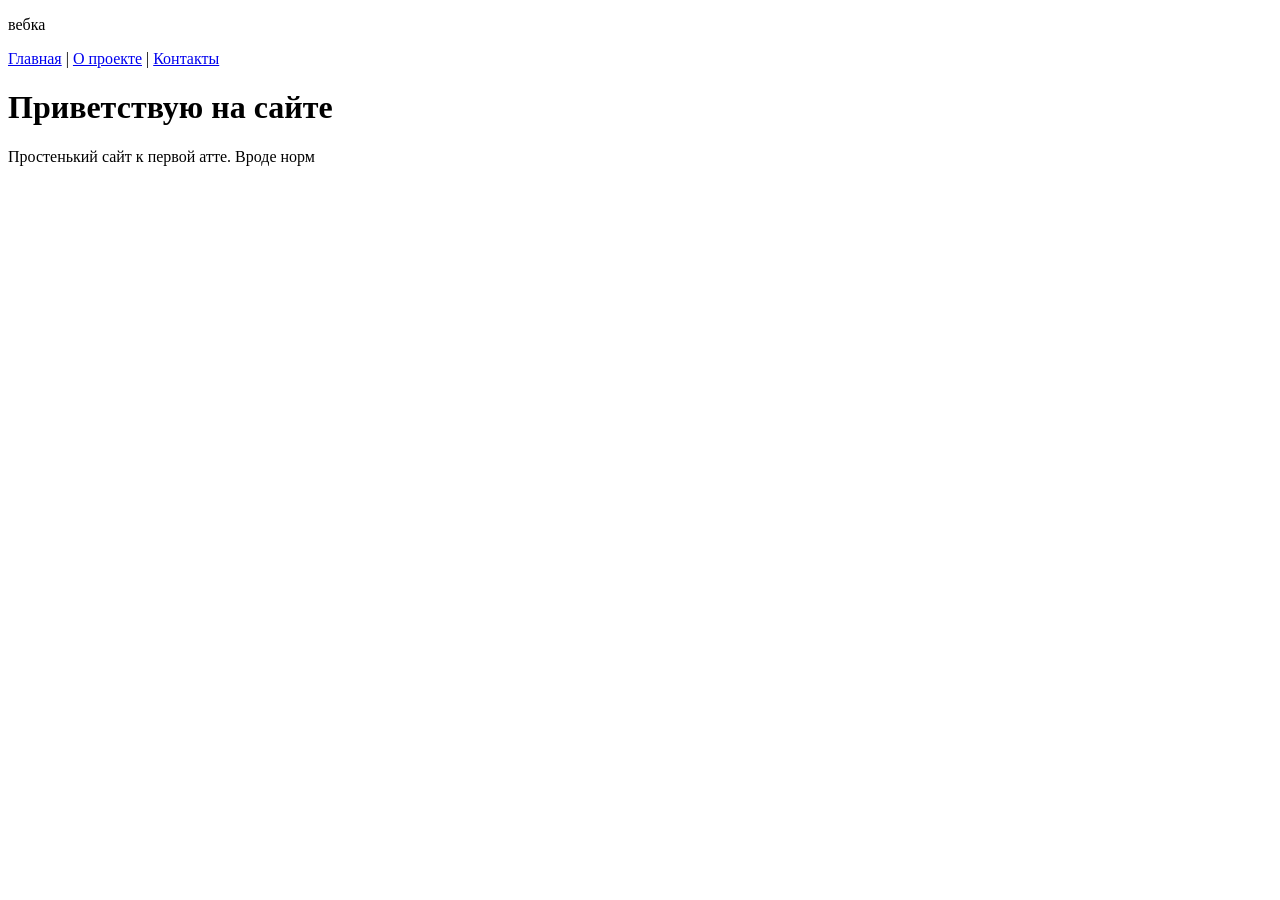
==== index.html @ 6b064131 "Add files via upload" ====
<!DOCTYPE html>
<html lang="ru">
<head>
    <meta charset="UTF-8">
    <title>Главная</title>
</head>
<body>
    <header>
        <p>вебка</p>
        <nav>
            <a href="index.html">Главная</a> | 
            <a href="about.html">О проекте</a> | 
            <a href="contacts.html">Контакты</a>
        </nav>
    </header>
    
    <main>
        <h1>Приветствую на сайте</h1>
        <p>Простенький сайт к первой атте. Вроде норм</p>
    </main>
</body>
</html>
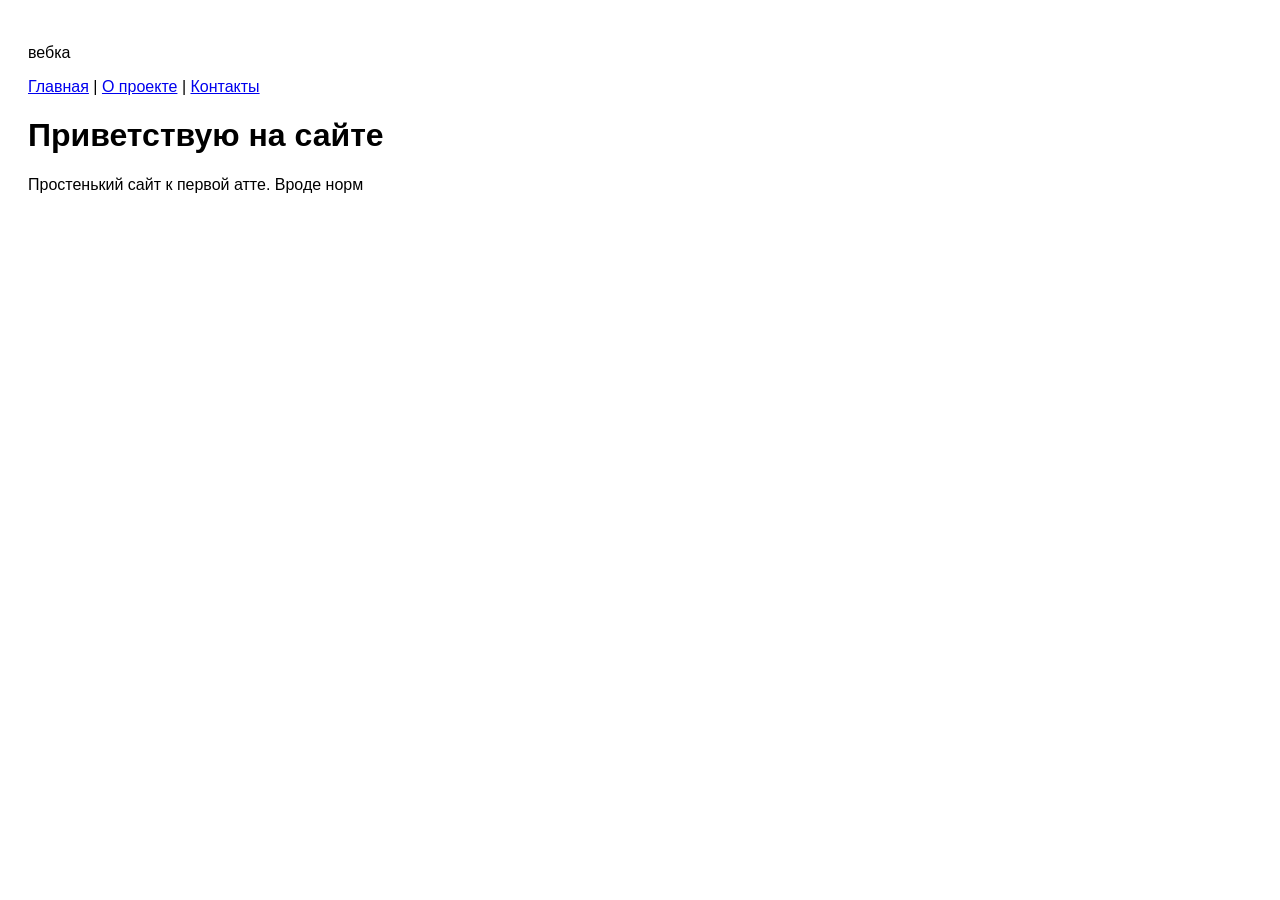
==== commit 6af46159: "Update index.html" ====
--- a/index.html
+++ b/index.html
@@ -3,14 +3,24 @@
 <head>
     <meta charset="UTF-8">
     <title>Главная</title>
+    <style>
+        body {
+            background-image: url('й.jpg');
+            background-size: cover;       
+            background-repeat: no-repeat; 
+            background-attachment: fixed; 
+            font-family: sans-serif;
+            padding: 20px;
+        }
+    </style>
 </head>
 <body>
     <header>
         <p>вебка</p>
         <nav>
             <a href="index.html">Главная</a> | 
-            <a href="about.html">О проекте</a> | 
-            <a href="contacts.html">Контакты</a>
+            <a href="2.html">О проекте</a> | 
+            <a href="ё.html">Контакты</a>
         </nav>
     </header>
     
@@ -19,4 +29,4 @@
         <p>Простенький сайт к первой атте. Вроде норм</p>
     </main>
 </body>
-</html>+</html>
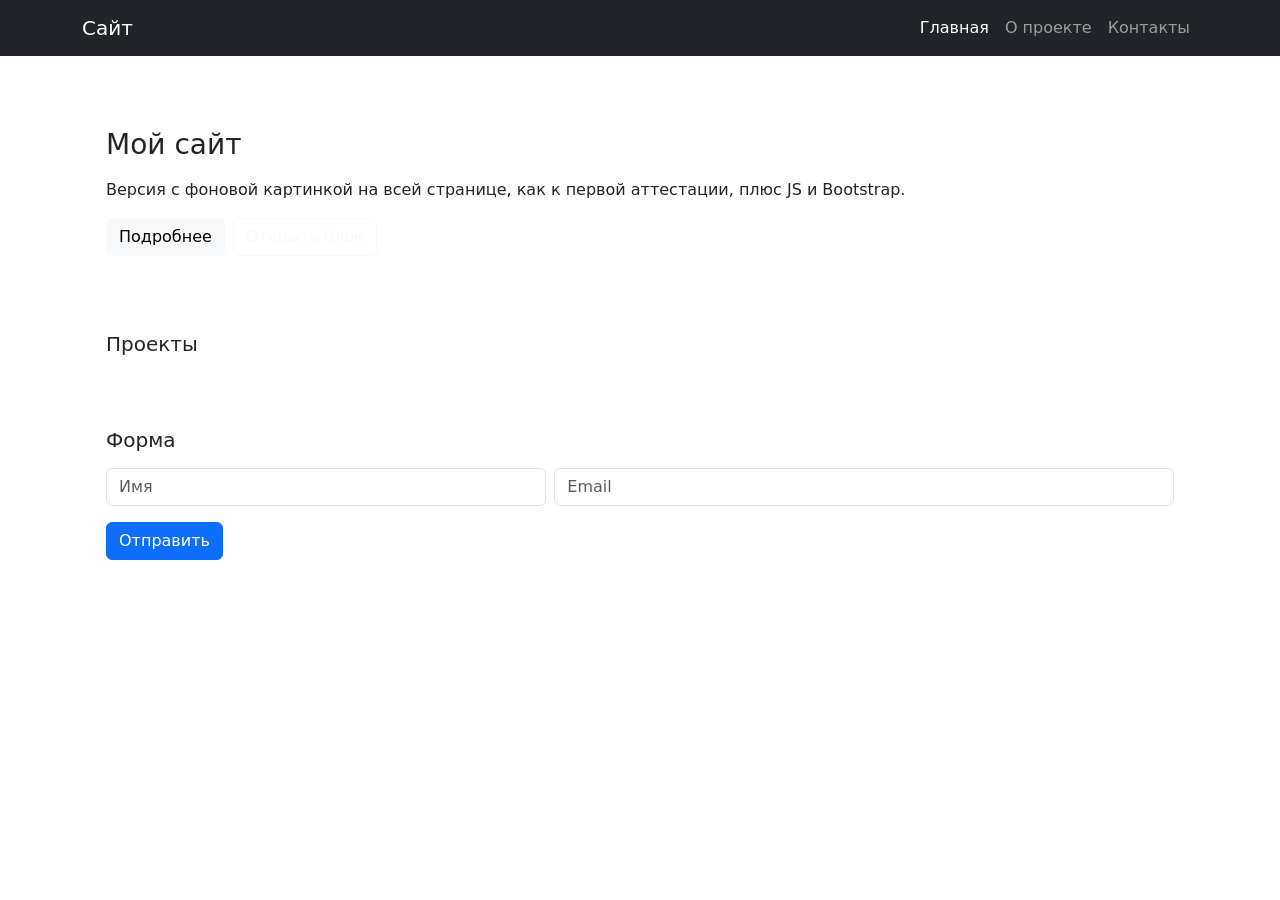
==== commit ba3b0d24: "Rename index_v3.html to index.html" ====
--- a/index.html
+++ b/index.html
@@ -1,32 +1,106 @@
 <!DOCTYPE html>
 <html lang="ru">
 <head>
-    <meta charset="UTF-8">
-    <title>Главная</title>
-    <style>
-        body {
-            background-image: url('й.jpg');
-            background-size: cover;       
-            background-repeat: no-repeat; 
-            background-attachment: fixed; 
-            font-family: sans-serif;
-            padding: 20px;
-        }
-    </style>
+  <meta charset="UTF-8" />
+  <meta name="viewport" content="width=device-width, initial-scale=1.0" />
+  <title>Главная — аттестация</title>
+  <link
+    href="https://cdn.jsdelivr.net/npm/bootstrap@5.3.3/dist/css/bootstrap.min.css"
+    rel="stylesheet"
+  />
+  <link rel="stylesheet" href="style.css" />
+  <script src="script.js" defer></script>
 </head>
-<body>
-    <header>
-        <p>вебка</p>
-        <nav>
-            <a href="index.html">Главная</a> | 
-            <a href="2.html">О проекте</a> | 
-            <a href="ё.html">Контакты</a>
-        </nav>
-    </header>
-    
-    <main>
-        <h1>Приветствую на сайте</h1>
-        <p>Простенький сайт к первой атте. Вроде норм</p>
-    </main>
+<body class="bg-page">
+  <nav class="navbar navbar-expand-lg navbar-dark bg-dark">
+    <div class="container">
+      <a class="navbar-brand" href="index.html">Сайт</a>
+      <button
+        class="navbar-toggler"
+        type="button"
+        data-bs-toggle="collapse"
+        data-bs-target="#navMenu"
+        aria-controls="navMenu"
+        aria-expanded="false"
+        aria-label="Меню"
+      >
+        <span class="navbar-toggler-icon"></span>
+      </button>
+      <div class="collapse navbar-collapse" id="navMenu">
+        <ul class="navbar-nav ms-auto">
+          <li class="nav-item"><a class="nav-link active" href="index.html">Главная</a></li>
+          <li class="nav-item"><a class="nav-link" href="about.html">О проекте</a></li>
+          <li class="nav-item"><a class="nav-link" href="contacts.html">Контакты</a></li>
+        </ul>
+      </div>
+    </div>
+  </nav>
+
+  <main class="container my-5">
+    <div class="box p-4 rounded mb-4">
+      <h1 class="h3 mb-3">Мой сайт</h1>
+      <p class="mb-3">
+        Версия с фоновой картинкой на всей странице, как к первой аттестации, плюс JS и Bootstrap.
+      </p>
+
+      <div class="d-flex gap-2 flex-wrap">
+        <button id="showMore" type="button" class="btn btn-light">Подробнее</button>
+        <button
+          type="button"
+          class="btn btn-outline-light"
+          data-bs-toggle="collapse"
+          data-bs-target="#infoCollapse"
+        >
+          Открыть блок
+        </button>
+      </div>
+
+      <p id="moreText" class="d-none mt-3 mb-1">
+        Дополнительный текст по клику на кнопку.
+      </p>
+      <div id="actionStatus" class="small text-warning mt-1" aria-live="polite"></div>
+
+      <div id="infoCollapse" class="collapse mt-3">
+        <div class="p-3 rounded bg-dark border border-secondary text-white small">
+          Компонент collapse из Bootstrap.
+        </div>
+      </div>
+    </div>
+
+    <div class="box p-4 rounded mb-4">
+      <h2 class="h5 mb-3">Проекты</h2>
+      <section id="projects" class="row g-3"></section>
+    </div>
+
+    <div class="box p-4 rounded">
+      <h2 class="h5 mb-3">Форма</h2>
+      <form id="contactForm" novalidate>
+        <div class="row g-2">
+          <div class="col-md-5">
+            <input
+              id="userName"
+              type="text"
+              class="form-control"
+              placeholder="Имя"
+              required
+            />
+          </div>
+          <div class="col-md-7">
+            <input
+              id="userEmail"
+              type="email"
+              class="form-control"
+              placeholder="Email"
+              required
+            />
+          </div>
+        </div>
+        <button type="submit" class="btn btn-primary mt-3">Отправить</button>
+        <div id="formFeedback" class="mt-2 small" aria-live="polite"></div>
+      </form>
+    </div>
+  </main>
+
+  <script src="https://cdn.jsdelivr.net/npm/bootstrap@5.3.3/dist/js/bootstrap.bundle.min.js"></script>
 </body>
 </html>
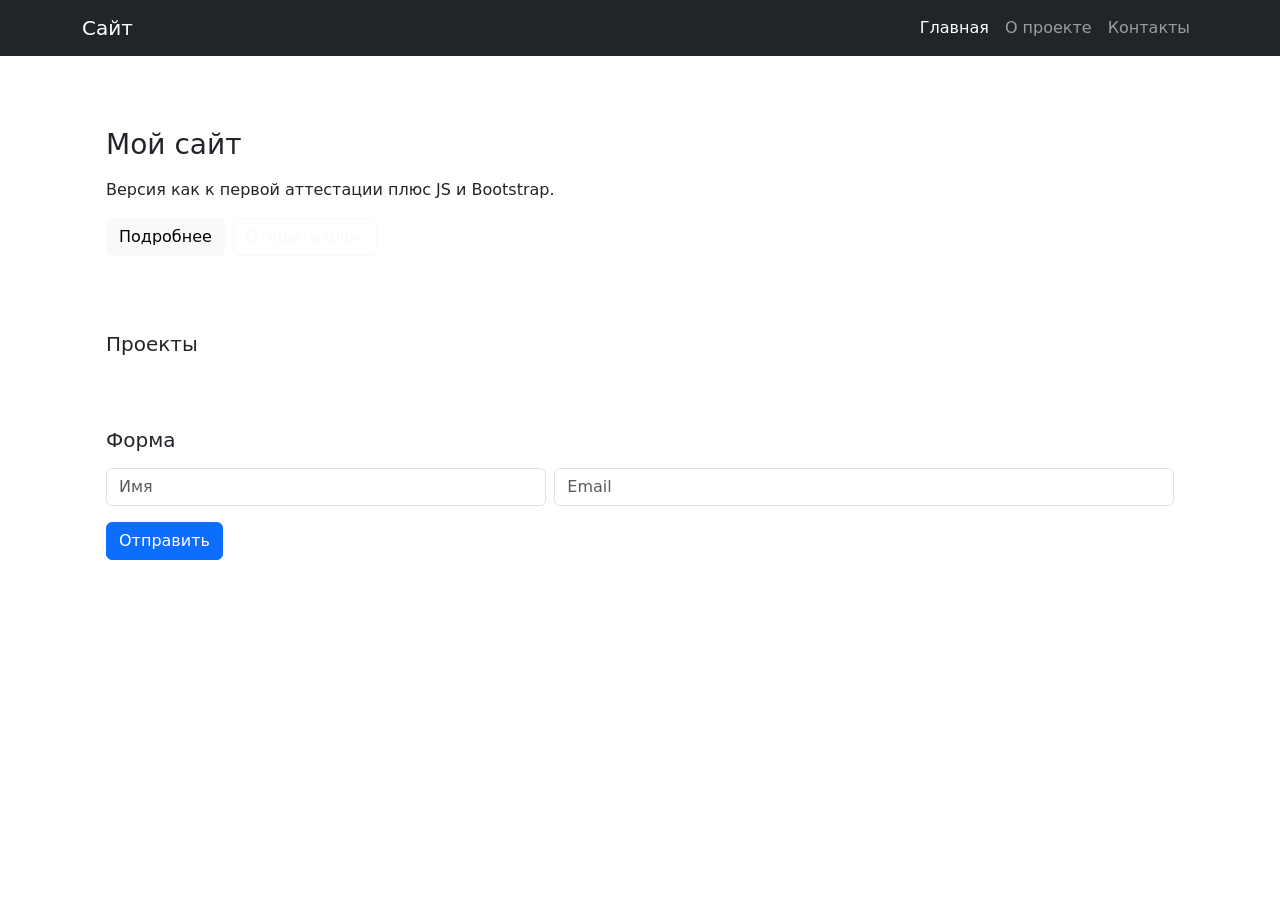
==== commit 379a0d90: "Update description in index.html" ====
--- a/index.html
+++ b/index.html
@@ -40,7 +40,7 @@
     <div class="box p-4 rounded mb-4">
       <h1 class="h3 mb-3">Мой сайт</h1>
       <p class="mb-3">
-        Версия с фоновой картинкой на всей странице, как к первой аттестации, плюс JS и Bootstrap.
+        Версия как к первой аттестации плюс JS и Bootstrap.
       </p>
 
       <div class="d-flex gap-2 flex-wrap">
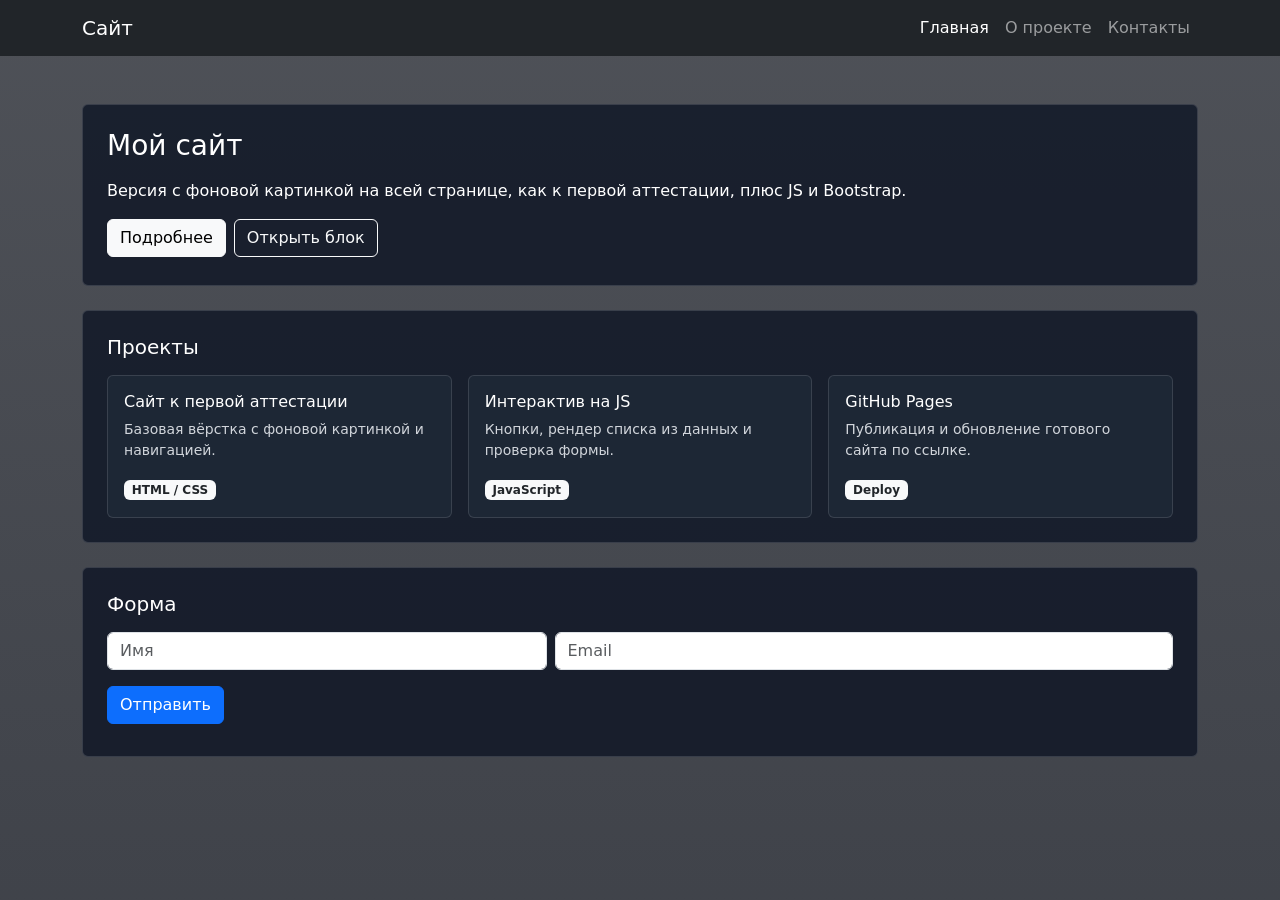
==== commit 40f7a76e: "Add files via upload" ====
--- a/index.html
+++ b/index.html
@@ -40,7 +40,7 @@
     <div class="box p-4 rounded mb-4">
       <h1 class="h3 mb-3">Мой сайт</h1>
       <p class="mb-3">
-        Версия как к первой аттестации плюс JS и Bootstrap.
+        Версия с фоновой картинкой на всей странице, как к первой аттестации, плюс JS и Bootstrap.
       </p>
 
       <div class="d-flex gap-2 flex-wrap">
--- a/style.css
+++ b/style.css
@@ -0,0 +1,24 @@
+body.bg-page {
+  min-height: 100vh;
+  margin: 0;
+  color: #ffffff;
+  background:
+    linear-gradient(rgba(10, 14, 23, 0.72), rgba(10, 14, 23, 0.78)),
+    url("https://images.unsplash.com/photo-1498050108023-c5249f4df085?auto=format&fit=crop&w=1600&q=80")
+      center / cover fixed no-repeat;
+}
+
+.box {
+  background-color: rgba(17, 24, 39, 0.85);
+  border: 1px solid rgba(255, 255, 255, 0.14);
+}
+
+.box .card {
+  background-color: rgba(31, 41, 55, 0.9);
+  color: #ffffff;
+  border-color: rgba(255, 255, 255, 0.12);
+}
+
+.box .card .text-secondary {
+  color: #d1d5db !important;
+}
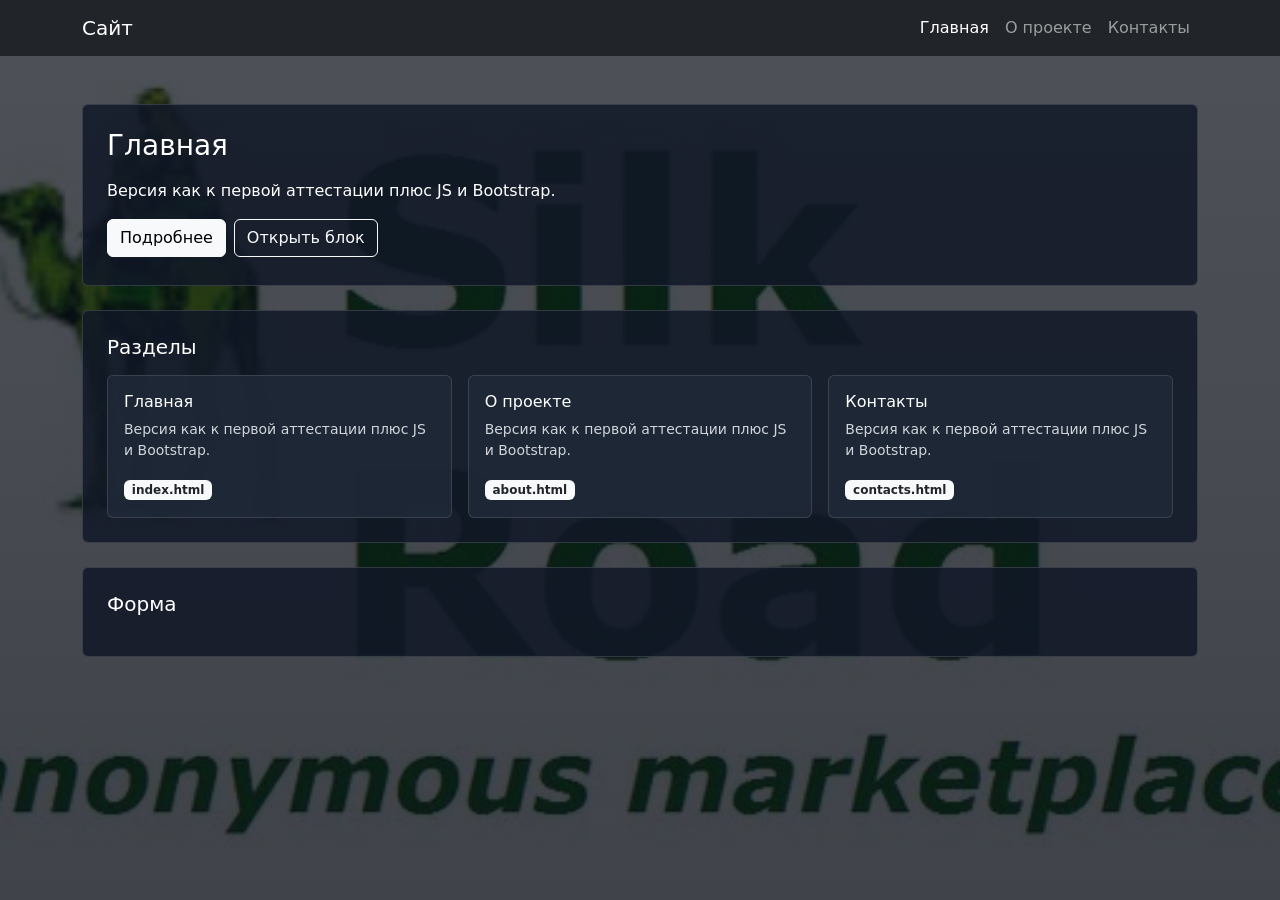
==== commit d6efe283: "Add files via upload" ====
--- a/index.html
+++ b/index.html
@@ -3,7 +3,7 @@
 <head>
   <meta charset="UTF-8" />
   <meta name="viewport" content="width=device-width, initial-scale=1.0" />
-  <title>Главная — аттестация</title>
+  <title>Главная</title>
   <link
     href="https://cdn.jsdelivr.net/npm/bootstrap@5.3.3/dist/css/bootstrap.min.css"
     rel="stylesheet"
@@ -38,10 +38,8 @@
 
   <main class="container my-5">
     <div class="box p-4 rounded mb-4">
-      <h1 class="h3 mb-3">Мой сайт</h1>
-      <p class="mb-3">
-        Версия с фоновой картинкой на всей странице, как к первой аттестации, плюс JS и Bootstrap.
-      </p>
+      <h1 class="h3 mb-3">Главная</h1>
+      <p class="mb-3">Версия как к первой аттестации плюс JS и Bootstrap.</p>
 
       <div class="d-flex gap-2 flex-wrap">
         <button id="showMore" type="button" class="btn btn-light">Подробнее</button>
@@ -56,51 +54,23 @@
       </div>
 
       <p id="moreText" class="d-none mt-3 mb-1">
-        Дополнительный текст по клику на кнопку.
+        Версия как к первой аттестации плюс JS и Bootstrap.
       </p>
       <div id="actionStatus" class="small text-warning mt-1" aria-live="polite"></div>
 
       <div id="infoCollapse" class="collapse mt-3">
         <div class="p-3 rounded bg-dark border border-secondary text-white small">
-          Компонент collapse из Bootstrap.
+          Версия как к первой аттестации плюс JS и Bootstrap.
         </div>
       </div>
     </div>
 
     <div class="box p-4 rounded mb-4">
-      <h2 class="h5 mb-3">Проекты</h2>
+      <h2 class="h5 mb-3">Разделы</h2>
       <section id="projects" class="row g-3"></section>
     </div>
 
     <div class="box p-4 rounded">
       <h2 class="h5 mb-3">Форма</h2>
       <form id="contactForm" novalidate>
-        <div class="row g-2">
-          <div class="col-md-5">
-            <input
-              id="userName"
-              type="text"
-              class="form-control"
-              placeholder="Имя"
-              required
-            />
-          </div>
-          <div class="col-md-7">
-            <input
-              id="userEmail"
-              type="email"
-              class="form-control"
-              placeholder="Email"
-              required
-            />
-          </div>
-        </div>
-        <button type="submit" class="btn btn-primary mt-3">Отправить</button>
-        <div id="formFeedback" class="mt-2 small" aria-live="polite"></div>
-      </form>
-    </div>
-  </main>
-
-  <script src="https://cdn.jsdelivr.net/npm/bootstrap@5.3.3/dist/js/bootstrap.bundle.min.js"></script>
-</body>
-</html>
+        <div class
--- a/style.css
+++ b/style.css
@@ -4,8 +4,7 @@
   color: #ffffff;
   background:
     linear-gradient(rgba(10, 14, 23, 0.72), rgba(10, 14, 23, 0.78)),
-    url("https://images.unsplash.com/photo-1498050108023-c5249f4df085?auto=format&fit=crop&w=1600&q=80")
-      center / cover fixed no-repeat;
+    url("й.jpg") center / cover fixed no-repeat;
 }
 
 .box {
@@ -21,4 +20,4 @@
 
 .box .card .text-secondary {
   color: #d1d5db !important;
-}
+}
